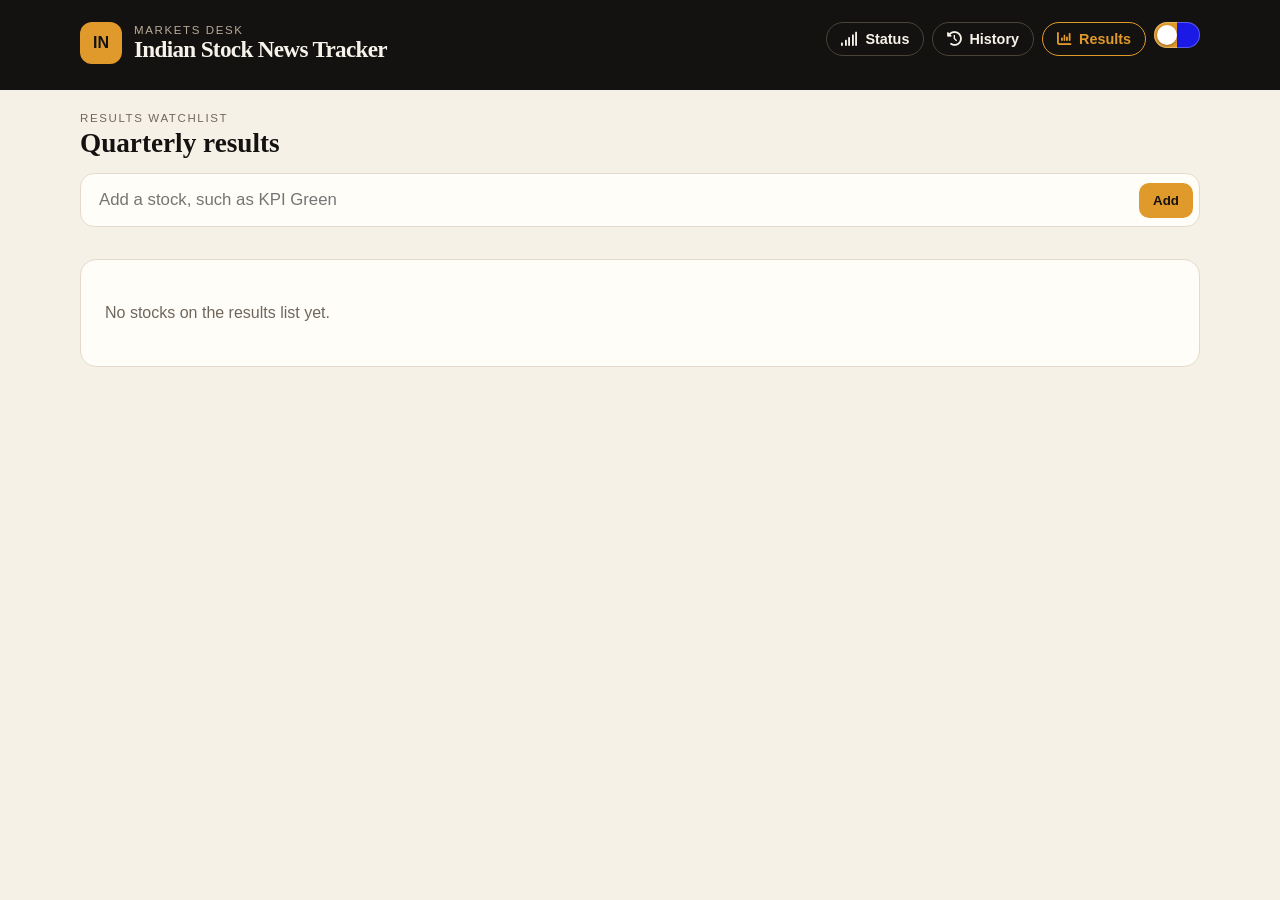
==== templates/results.html @ fcbbd244 "Add quarterly results, trending headlines, and the blue desk palette" ====
<!DOCTYPE html>
<html lang="en">
<head>
    <meta charset="UTF-8">
    <meta name="viewport" content="width=device-width, initial-scale=1.0">
    <meta name="theme-color" content="#141210">
    <script>
        (function () {
            try {
                if (localStorage.getItem('stock-tracker-theme') === 'blue') {
                    document.documentElement.setAttribute('data-theme', 'blue');
                    var meta = document.querySelector('meta[name="theme-color"]');
                    if (meta) meta.setAttribute('content', '#111111');
                }
            } catch (e) {}
        })();
    </script>
    <title>Results · Indian Stock News Tracker</title>
    <link href="https://cdnjs.cloudflare.com/ajax/libs/font-awesome/6.0.0/css/all.min.css" rel="stylesheet">
    <style>
        :root {
            --ink: #141210;
            --ink-soft: #3a342c;
            --paper: #f6f1e7;
            --card: #fffdf8;
            --line: #e3dacb;
            --muted: #6f675c;
            --amber: #e09a2b;
            --amber-deep: #8a5a10;
            --cream: #f7f3ea;
            --danger: #8f3d2b;
            --on-accent: #141210;
            --accent-hover: #f0ad45;
            --ghost-border: #4a433a;
            --mast-muted: #b7aa98;
            --chip-bg: #141210;
            --chip-fg: #f7f3ea;
            --chip-bd: #141210;
            --pick-bg: #141210;
            --pick-fg: #f7f3ea;
        }

        html[data-theme="blue"] {
            --ink: #111111;
            --ink-soft: #2c2c2c;
            --paper: #F7F8FC;
            --card: #ffffff;
            --line: #E4E6EB;
            --muted: #6B6E76;
            --amber: #1B19E6;
            --amber-deep: #1210C4;
            --cream: #ffffff;
            --on-accent: #ffffff;
            --accent-hover: #1513C9;
            --ghost-border: #3A3A3A;
            --mast-muted: #B7B9C2;
            --chip-bg: #1B19E6;
            --chip-fg: #ffffff;
            --chip-bd: #1B19E6;
            --pick-bg: #1B19E6;
            --pick-fg: #ffffff;
        }
        * { box-sizing: border-box; }
        body {
            margin: 0;
            min-height: 100vh;
            background: var(--paper);
            color: var(--ink);
            font-family: "Segoe UI", Helvetica, Arial, sans-serif;
        }
        h1, h2, h3, p { margin: 0; }
        a { color: inherit; }
        .sheet { width: min(1120px, calc(100% - 28px)); margin: 0 auto; }
        .mast { background: var(--ink); color: var(--cream); padding: 22px 0 26px; }
        .mast-top { display: flex; justify-content: space-between; gap: 16px; align-items: flex-start; }
        .brand { display: flex; gap: 12px; align-items: center; text-decoration: none; color: inherit; }
        .brand-mark {
            width: 42px; height: 42px; border-radius: 12px;
            display: grid; place-items: center; background: var(--amber); color: var(--on-accent); font-weight: 800;
        }
        .eyebrow { letter-spacing: 0.14em; text-transform: uppercase; font-size: 0.72rem; color: var(--muted); }
        .mast .eyebrow { color: var(--mast-muted); }
        h1 { font-family: Georgia, "Palatino Linotype", Palatino, serif; font-size: 1.45rem; letter-spacing: -0.03em; }
        .mast-actions { display: flex; gap: 8px; flex: none; flex-wrap: wrap; justify-content: flex-end; align-items: flex-start; }
        .ghost-btn {
            display: inline-flex; align-items: center; gap: 8px;
            background: transparent; color: var(--cream); border: 1px solid var(--ghost-border);
            border-radius: 999px; padding: 8px 14px; font-weight: 600; font-size: 0.9rem;
            cursor: pointer; text-decoration: none;
        }
        .ghost-btn:hover, .ghost-btn.is-current { border-color: var(--amber); color: var(--amber); }
        .theme-switch {
            position: relative; align-self: flex-start; width: 46px; height: 26px; flex: none;
            padding: 0; border: 0; border-radius: 999px; cursor: pointer;
            background: linear-gradient(90deg, #e09a2b 0 50%, #1B19E6 50% 100%);
            box-shadow: inset 0 0 0 1px rgba(255, 255, 255, 0.28);
        }
        .theme-switch::after {
            content: ""; position: absolute; top: 3px; left: 3px; width: 20px; height: 20px;
            border-radius: 50%; background: #fff; box-shadow: 0 1px 3px rgba(0, 0, 0, 0.35);
            transition: transform 0.18s ease;
        }
        html[data-theme="blue"] .theme-switch::after { transform: translateX(20px); }
        main.sheet { padding: 22px 0 40px; }
        .finder {
            display: flex; align-items: center; gap: 6px; background: var(--card);
            border-radius: 14px; padding: 6px; border: 1px solid var(--line); position: relative; margin-top: 14px;
        }
        .finder input {
            flex: 1; min-width: 0; border: 0; background: transparent; color: var(--ink);
            font-size: 1.05rem; padding: 10px 12px; font-family: inherit;
        }
        .finder input:focus { outline: none; }
        .btn-go {
            background: var(--amber); color: var(--on-accent); border: 0; border-radius: 10px;
            padding: 10px 14px; font-weight: 800; cursor: pointer;
        }
        .btn-go:disabled { opacity: 0.6; cursor: wait; }
        .suggest {
            position: absolute; left: 0; right: 0; top: calc(100% + 6px); background: var(--card);
            border: 1px solid var(--line); border-radius: 12px; z-index: 5; overflow: hidden;
        }
        .suggest[hidden] { display: none; }
        .suggest-row {
            width: 100%; display: flex; justify-content: space-between; gap: 12px;
            padding: 10px 14px; background: transparent; border: 0; text-align: left; cursor: pointer;
        }
        .suggest-row:hover, .suggest-row.is-active { background: var(--pick-bg); color: var(--pick-fg); }
        .suggest-symbol { font-weight: 800; letter-spacing: 0.04em; font-size: 0.78rem; }
        .chips { display: flex; flex-wrap: wrap; gap: 8px; margin: 16px 0; }
        .chip {
            border: 1px solid var(--line); background: var(--card); border-radius: 999px;
            padding: 8px 8px 8px 12px; display: inline-flex; align-items: center; gap: 8px; cursor: pointer;
        }
        .chip.is-current { background: var(--chip-bg); color: var(--chip-fg); border-color: var(--chip-bd); }
        .chip button { border: 0; background: transparent; color: inherit; cursor: pointer; }
        .panel {
            background: var(--card); border: 1px solid var(--line); border-radius: 16px; padding: 16px;
        }
        .panel h2 { font-family: Georgia, "Palatino Linotype", Palatino, serif; font-size: 1.8rem; letter-spacing: -0.03em; }
        .when-badge {
            display: inline-block; margin-top: 8px; background: var(--ink); color: var(--cream);
            border-radius: 999px; padding: 4px 10px; font-size: 0.75rem; font-weight: 800;
            letter-spacing: 0.04em; text-transform: uppercase;
        }
        .year-row { display: flex; align-items: center; gap: 10px; margin: 16px 0 10px; flex-wrap: wrap; }
        select {
            border: 1px solid var(--line); background: var(--paper); border-radius: 10px;
            padding: 8px 10px; font: inherit; color: var(--ink);
        }
        .table-wrap { overflow-x: auto; }
        table { width: 100%; border-collapse: collapse; font-size: 0.92rem; }
        th, td { text-align: right; padding: 8px 10px; border-bottom: 1px solid var(--line); white-space: nowrap; }
        th:first-child, td:first-child { text-align: left; }
        th { color: var(--muted); font-size: 0.72rem; letter-spacing: 0.04em; text-transform: uppercase; }
        .story { font-size: 1.05rem; line-height: 1.5; margin: 4px 0 12px; max-width: 62ch; }
        .chart { width: 100%; max-width: 560px; height: auto; display: block; }
        .chart-caption { color: var(--muted); font-size: 0.85rem; margin: 4px 0 12px; }
        .note { color: var(--muted); margin-top: 8px; }
        .warn { color: var(--danger); font-weight: 700; }
        .state { padding: 28px 8px; color: var(--muted); }
        @media (max-width: 680px) {
            .mast-top { align-items: flex-start; }
            .ghost-btn span { display: none; }
            h1 { font-size: 1.15rem; }
        }
    </style>
</head>
<body>
    <header class="mast">
        <div class="sheet">
            <div class="mast-top">
                <a class="brand" href="/">
                    <div class="brand-mark" aria-hidden="true">IN</div>
                    <div>
                        <p class="eyebrow">Markets desk</p>
                        <h1>Indian Stock News Tracker</h1>
                    </div>
                </a>
                <div class="mast-actions">
                    <a class="ghost-btn" href="/" title="System status"><i class="fas fa-signal"></i><span>Status</span></a>
                    <a class="ghost-btn" href="/" title="Search history"><i class="fas fa-history"></i><span>History</span></a>
                    <a class="ghost-btn is-current" href="/results" title="Quarterly results"><i class="fas fa-chart-column"></i><span>Results</span></a>
                    <button type="button" class="theme-switch" id="themeToggle" aria-label="Switch theme" aria-pressed="false"></button>
                </div>
            </div>
        </div>
    </header>
    <main class="sheet">
        <p class="eyebrow">Results watchlist</p>
        <h2 style="font-family: Georgia, Palatino, serif; font-size: 1.7rem; margin-top: 4px;">Quarterly results</h2>
        <form id="addForm" class="finder" autocomplete="off">
            <label class="visually-hidden" for="symbolInput" style="position:absolute;left:-999px;">Add a stock</label>
            <input id="symbolInput" placeholder="Add a stock, such as KPI Green" role="combobox" aria-autocomplete="list" aria-expanded="false" aria-controls="suggestList">
            <div id="suggestList" class="suggest" role="listbox" hidden></div>
            <button class="btn-go" id="addBtn" type="submit">Add</button>
        </form>
        <div id="chips" class="chips"></div>
        <section id="detail" class="panel">
            <p class="state">No stocks on the results list yet.</p>
        </section>
    </main>
    <script>
        let items = [];
        let selected = '';
        let picked = null;

        function esc(value) {
            return String(value ?? '').replace(/[&<>"']/g, (ch) => ({
                '&': '&amp;', '<': '&lt;', '>': '&gt;', '"': '&quot;', "'": '&#39;'
            }[ch]));
        }

        function formatFigure(value) {
            if (value === null || value === undefined || value === '') return '—';
            const number = Number(value);
            if (!Number.isFinite(number)) return '—';
            if (Math.abs(number) >= 1e7) {
                return (number / 1e7).toLocaleString('en-IN', { maximumFractionDigits: 1 }) + ' cr';
            }
            return number.toLocaleString('en-IN', { maximumFractionDigits: 2 });
        }

        function formatPct(value) {
            if (value === null || value === undefined || value === '') return '—';
            const number = Number(value);
            if (!Number.isFinite(number)) return '—';
            return (number > 0 ? '+' : '') + number.toLocaleString('en-IN', { maximumFractionDigits: 2 }) + '%';
        }

        function whenClass(label) {
            return label === 'date passed' || label === 'date unknown' ? ' style="background:transparent;color:var(--muted);border:1px solid var(--line)"' : '';
        }

        async function loadBoard() {
            const response = await fetch('/api/results/board');
            const data = await response.json();
            items = data.items || [];
            if (!items.some((item) => item.symbol === selected)) selected = items[0] ? items[0].symbol : '';
            render();
        }

        function render() {
            const chips = document.getElementById('chips');
            chips.innerHTML = items.map((item) => `
                <div class="chip${item.symbol === selected ? ' is-current' : ''}" data-symbol="${esc(item.symbol)}">
                    <span>${esc(item.symbol)}</span>
                    <button type="button" data-remove="${esc(item.symbol)}" aria-label="Remove ${esc(item.symbol)}">&times;</button>
                </div>
            `).join('');
            const detail = document.getElementById('detail');
            const item = items.find((row) => row.symbol === selected);
            if (!item) {
                detail.innerHTML = '<p class="state">No stocks on the results list yet.</p>';
                return;
            }
            const years = item.years || [];
            const year = years[0] || '';
            const hasFigures = (Array.isArray(item.quarters) && item.quarters.length > 0) || (Array.isArray(item.annual) && item.annual.length > 0);
            const dateLabel = item.next_date ? daysLabel(item.next_date) : 'date unknown';
            detail.innerHTML = `
                <p class="eyebrow">${esc(item.symbol)}</p>
                <h2>${esc(item.name || item.symbol)}</h2>
                <p style="margin-top:10px;">Next result ${item.next_date ? esc(item.next_date) : 'date unknown'}${item.next_period ? ' · ' + esc(item.next_period) : ''}</p>
                <span class="when-badge"${whenClass(dateLabel)}>${esc(dateLabel)}</span>
                ${item.stale && hasFigures ? '<p class="note warn">Showing the last saved figures. The latest fetch did not replace them.</p>' : ''}
                ${hasFigures ? `
                <div class="year-row">
                    <label for="yearSelect">Year</label>
                    <select id="yearSelect">
                        ${years.map((label) => `<option value="${esc(label)}">${esc(label)}</option>`).join('')}
                    </select>
                    <label for="periodSelect">Period</label>
                    <select id="periodSelect">
                        <option value="year" selected>Full year</option>
                        <option value="Q1">Q1</option>
                        <option value="Q2">Q2</option>
                        <option value="Q3">Q3</option>
                        <option value="Q4">Q4</option>
                    </select>
                    ${item.source_url ? `<a href="${esc(item.source_url)}" target="_blank" rel="noopener noreferrer">Open source</a>` : ''}
                </div>
                <div id="yearCompare"></div>
                <div id="quarterTable"></div>
                ` : `<p class="note warn">Could not load figures.</p>${item.error ? `<p class="note">${esc(item.error)}</p>` : ''}`}
            `;
            const select = document.getElementById('yearSelect');
            const periodSelect = document.getElementById('periodSelect');
            if (!select) return;
            const draw = () => {
                const chosen = select.value || year;
                const period = periodSelect ? periodSelect.value : 'year';
                drawComparison(item, chosen, period);
                drawTable(item, chosen, period);
            };
            select.addEventListener('change', draw);
            if (periodSelect) periodSelect.addEventListener('change', draw);
            draw();
        }

        function yearTag(period) {
            const parts = String(period || '').trim().split(/\s+/);
            const tag = parts[parts.length - 1] || '';
            return /^FY\d+$/.test(tag) ? tag : '';
        }

        function quarterTag(period) {
            const parts = String(period || '').trim().split(/\s+/);
            return parts.length > 1 ? parts[0] : '';
        }

        function priorTag(year) {
            const number = Number(String(year || '').slice(2));
            if (!Number.isFinite(number)) return '';
            return 'FY' + (number - 1);
        }

        function paired(quarters, year, prior, field) {
            const rows = (quarters || []).filter((row) => yearTag(row.period) === year);
            let now = 0;
            let then = 0;
            let pairs = 0;
            let valued = 0;
            rows.forEach((row) => {
                const current = Number(row[field]);
                if (!Number.isFinite(current)) return;
                valued += 1;
                const match = (quarters || []).find((item) => (
                    yearTag(item.period) === prior && quarterTag(item.period) === quarterTag(row.period)
                ));
                if (!match) return;
                const earlier = Number(match[field]);
                if (!Number.isFinite(earlier)) return;
                now += current;
                then += earlier;
                pairs += 1;
            });
            if (!pairs || then === 0) return null;
            return {
                now,
                then,
                pct: Math.round(((now - then) / Math.abs(then)) * 100),
                partial: pairs < valued
            };
        }

        function changeSentence(label, change) {
            if (!change) return '';
            if (change.pct > 0) return label + ' is up ' + change.pct + '% from the year before.';
            if (change.pct < 0) return label + ' is down ' + Math.abs(change.pct) + '% from the year before.';
            return label + ' is about the same as the year before.';
        }

        function growthSentence(revenue, profit) {
            if (!revenue || !profit) return '';
            if (revenue.pct > 0 && profit.pct > 0) return 'Both sales and profit are higher than last year.';
            if (revenue.pct < 0 && profit.pct < 0) return 'Sales and profit are lower than last year.';
            if (revenue.pct > 0 && profit.pct < 0) return 'The company sold more, but kept less of it.';
            if (revenue.pct < 0 && profit.pct > 0) return 'The company sold less, but kept more of it.';
            return '';
        }

        function annualRow(item, year) {
            return (item.annual || []).find((row) => row && row.period === year) || null;
        }

        function fromAnnual(current, earlier, field) {
            if (!current || !earlier) return null;
            const now = Number(current[field]);
            const then = Number(earlier[field]);
            if (!Number.isFinite(now) || !Number.isFinite(then) || then === 0) return null;
            return {
                now,
                then,
                pct: Math.round(((now - then) / Math.abs(then)) * 100),
                partial: false
            };
        }

        function findQuarter(quarters, year, quarter) {
            return (quarters || []).find((row) => quarterTag(row.period) === quarter && yearTag(row.period) === year) || null;
        }

        function oneChange(current, earlier, field) {
            if (!current || !earlier) return null;
            const now = Number(current[field]);
            const then = Number(earlier[field]);
            if (!Number.isFinite(now) || !Number.isFinite(then) || then === 0) return null;
            return {
                now,
                then,
                pct: Math.round(((now - then) / Math.abs(then)) * 100)
            };
        }

        function prettyDate(iso) {
            const parts = String(iso || '').split('-');
            const months = ['Jan', 'Feb', 'Mar', 'Apr', 'May', 'Jun', 'Jul', 'Aug', 'Sep', 'Oct', 'Nov', 'Dec'];
            const day = Number(parts[2]);
            const month = months[Number(parts[1]) - 1];
            if (!day || !month || !parts[0]) return iso || '';
            return day + ' ' + month + ' ' + parts[0];
        }

        function dateIsAhead(iso) {
            const day = new Date(String(iso || '') + 'T00:00:00');
            if (Number.isNaN(day.getTime())) return false;
            const today = new Date();
            today.setHours(0, 0, 0, 0);
            return day > today;
        }

        function missingQuarterText(item, year, quarter) {
            const label = quarter + ' ' + year;
            if (item.next_period === label && dateIsAhead(item.next_date)) {
                const when = prettyDate(item.next_date);
                return when
                    ? 'This quarter has not come out yet. It is due on ' + when + '.'
                    : 'This quarter has not come out yet.';
            }
            const yearQuarters = (item.quarters || []).filter((row) => yearTag(row.period) === year);
            if (!yearQuarters.length && annualRow(item, year)) {
                return "This quarter isn't in the file. Yahoo only gave the full year.";
            }
            return "This quarter's figures are not available.";
        }

        function quarterStory(item, year, quarter) {
            const prior = priorTag(year);
            const current = findQuarter(item.quarters, year, quarter);
            const earlier = findQuarter(item.quarters, prior, quarter);
            const currentLabel = quarter + ' ' + year;
            const priorLabel = quarter + ' ' + prior;
            if (!current) {
                return {
                    text: missingQuarterText(item, year, quarter),
                    revenue: null,
                    profit: null,
                    prior: priorLabel,
                    currentLabel
                };
            }
            const revenue = oneChange(current, earlier, 'revenue');
            const profit = oneChange(current, earlier, 'net_profit');
            if (!revenue && !profit) {
                return {
                    text: "The same quarter last year isn't in the file.",
                    revenue: null,
                    profit: null,
                    prior: priorLabel,
                    currentLabel
                };
            }
            const lines = [];
            if (revenue) {
                if (revenue.pct > 0) lines.push("This quarter's sales are up " + revenue.pct + "% from the same quarter last year.");
                else if (revenue.pct < 0) lines.push("This quarter's sales are down " + Math.abs(revenue.pct) + "% from the same quarter last year.");
                else lines.push("This quarter's sales are about the same as the same quarter last year.");
            }
            if (profit) {
                if (profit.pct > 0) lines.push('Profit is up ' + profit.pct + '%.');
                else if (profit.pct < 0) lines.push('Profit is down ' + Math.abs(profit.pct) + '%.');
                else lines.push('Profit is about the same.');
            }
            return { text: lines.join(' '), revenue, profit, prior: priorLabel, currentLabel };
        }

        function comparisonStory(item, year) {
            const quarters = item.quarters || [];
            const prior = priorTag(year);
            const thisAnnual = annualRow(item, year);
            const priorAnnual = annualRow(item, prior);
            const earlierOnFile = quarters.some((row) => yearTag(row.period) === prior) || Boolean(priorAnnual);
            if (!prior || !earlierOnFile) {
                return { text: 'No earlier year to compare.', revenue: null, profit: null, prior: prior };
            }
            const useAnnual = Boolean(thisAnnual && priorAnnual);
            const revenue = useAnnual ? fromAnnual(thisAnnual, priorAnnual, 'revenue') : paired(quarters, year, prior, 'revenue');
            const profit = useAnnual ? fromAnnual(thisAnnual, priorAnnual, 'net_profit') : paired(quarters, year, prior, 'net_profit');
            const eps = useAnnual ? fromAnnual(thisAnnual, priorAnnual, 'eps') : paired(quarters, year, prior, 'eps');
            const partial = Boolean((revenue && revenue.partial) || (profit && profit.partial));
            const lines = [];
            const revenueLine = changeSentence('Revenue', revenue);
            const profitLine = changeSentence('Profit', profit);
            const soften = (sentence) => sentence.charAt(0).toLowerCase() + sentence.slice(1);
            if (revenueLine) lines.push(partial ? 'For the quarters that line up with last year, ' + soften(revenueLine) : revenueLine);
            if (profitLine) lines.push(!lines.length && partial ? 'For the quarters that line up with last year, ' + soften(profitLine) : profitLine);
            const ending = growthSentence(revenue, profit);
            if (ending) lines.push(ending);
            if (!lines.length && eps) {
                if (eps.pct > 0) lines.push('Each share earned ' + eps.pct + '% more than the year before.');
                else if (eps.pct < 0) lines.push('Each share earned ' + Math.abs(eps.pct) + '% less than the year before.');
                else lines.push('Each share earned about the same as the year before.');
            }
            if (!lines.length) lines.push('No earlier year to compare.');
            return { text: lines.join(' '), revenue, profit, prior };
        }

        function barPair(title, change, priorLabel, yearLabel, originX) {
            const max = Math.max(change.then, change.now);
            const height = (value) => (max > 0 && value > 0 ? Math.round((value / max) * 112) : 0);
            const earlierHeight = height(change.then);
            const currentHeight = height(change.now);
            const up = '#128a3e';
            const down = '#d32020';
            const selectedUp = change.now >= change.then;
            const earlierColor = change.now === change.then ? up : (selectedUp ? down : up);
            const currentColor = selectedUp ? up : down;
            const base = 148;
            const earlierX = originX + 28;
            const currentX = originX + 92;
            return `
                <text x="${originX + 78}" y="18" text-anchor="middle" fill="var(--ink)" font-size="14" font-family="Segoe UI, Helvetica, Arial, sans-serif">${esc(title)}</text>
                <rect x="${earlierX}" y="${base - earlierHeight}" width="42" height="${earlierHeight}" rx="6" fill="${earlierColor}"></rect>
                <rect x="${currentX}" y="${base - currentHeight}" width="42" height="${currentHeight}" rx="6" fill="${currentColor}"></rect>
                <text x="${earlierX + 21}" y="168" text-anchor="middle" fill="var(--muted)" font-size="12" font-family="Segoe UI, Helvetica, Arial, sans-serif">${esc(priorLabel)}</text>
                <text x="${currentX + 21}" y="168" text-anchor="middle" fill="var(--ink)" font-size="12" font-family="Segoe UI, Helvetica, Arial, sans-serif">${esc(yearLabel)}</text>
            `;
        }

        function drawComparison(item, year, period) {
            const host = document.getElementById('yearCompare');
            if (!host) return;
            const quarter = period && period !== 'year' ? period : '';
            const story = quarter ? quarterStory(item, year, quarter) : comparisonStory(item, year);
            const groups = [];
            if (story.revenue && story.revenue.then > 0 && story.revenue.now > 0) groups.push({ title: 'Sales', change: story.revenue });
            if (story.profit && story.profit.then > 0 && story.profit.now > 0) groups.push({ title: 'Profit', change: story.profit });
            const currentLabel = story.currentLabel || year;
            const caption = quarter ? 'Taller bar means more than the same quarter last year.' : 'Taller bar means more than the year before.';
            const chart = groups.length
                ? `<svg class="chart" viewBox="0 0 ${groups.length * 180} 184" role="img" aria-label="${esc(story.text)}">${groups.map((group, index) => barPair(group.title, group.change, story.prior, currentLabel, index * 180)).join('')}</svg><p class="chart-caption">${caption}</p>`
                : '';
            host.innerHTML = `<p class="story">${esc(story.text)}</p>${chart}`;
        }

        function daysLabel(iso) {
            const day = new Date(iso + 'T00:00:00');
            if (Number.isNaN(day.getTime())) return 'date unknown';
            const today = new Date();
            today.setHours(0, 0, 0, 0);
            const delta = Math.round((day - today) / 86400000);
            if (delta < 0) return 'date passed';
            if (delta === 0) return 'today';
            if (delta === 1) return 'in 1 day';
            return 'in ' + delta + ' days';
        }

        function drawTable(item, year, period) {
            const host = document.getElementById('quarterTable');
            const quarter = period && period !== 'year' ? period : '';
            let rows = (item.quarters || []).filter((row) => !year || String(row.period || '').endsWith(year));
            if (quarter) rows = rows.filter((row) => quarterTag(row.period) === quarter);
            const annual = !quarter && !rows.length ? annualRow(item, year) : null;
            if (!rows.length && !annual) {
                host.innerHTML = quarter ? '' : '<p class="note">No quarterly figures for this year.</p>';
                return;
            }
            const tableRows = rows.length ? rows : [annual];
            host.innerHTML = `
                <div class="table-wrap">
                    <table>
                        <thead>
                            <tr>
                                <th>Quarter</th><th>Revenue</th><th>YoY</th><th>QoQ</th>
                                <th>Net profit</th><th>YoY</th><th>QoQ</th>
                                <th>EPS</th><th>YoY</th><th>QoQ</th>
                            </tr>
                        </thead>
                        <tbody>
                            ${tableRows.map((quarter) => `
                                <tr>
                                    <td>${esc(quarter.period || quarter.period_end || '')}</td>
                                    <td>${esc(formatFigure(quarter.revenue))}</td>
                                    <td>${esc(formatPct(quarter.revenue_yoy_pct))}</td>
                                    <td>${esc(formatPct(quarter.revenue_qoq_pct))}</td>
                                    <td>${esc(formatFigure(quarter.net_profit))}</td>
                                    <td>${esc(formatPct(quarter.net_profit_yoy_pct))}</td>
                                    <td>${esc(formatPct(quarter.net_profit_qoq_pct))}</td>
                                    <td>${esc(formatFigure(quarter.eps))}</td>
                                    <td>${esc(formatPct(quarter.eps_yoy_pct))}</td>
                                    <td>${esc(formatPct(quarter.eps_qoq_pct))}</td>
                                </tr>
                            `).join('')}
                        </tbody>
                    </table>
                </div>
            `;
        }

        document.getElementById('chips').addEventListener('click', async (event) => {
            const remove = event.target.closest('[data-remove]');
            if (remove) {
                event.stopPropagation();
                await fetch('/api/results/board/' + encodeURIComponent(remove.dataset.remove), { method: 'DELETE' });
                await loadBoard();
                return;
            }
            const chip = event.target.closest('[data-symbol]');
            if (!chip) return;
            selected = chip.dataset.symbol;
            render();
        });

        const input = document.getElementById('symbolInput');
        const suggest = document.getElementById('suggestList');
        let timer = null;
        input.addEventListener('input', () => {
            picked = null;
            clearTimeout(timer);
            const query = input.value.trim();
            if (query.length < 2) { suggest.hidden = true; return; }
            timer = setTimeout(async () => {
                const response = await fetch('/api/suggest?q=' + encodeURIComponent(query));
                const rows = await response.json();
                if (!rows.length) { suggest.hidden = true; suggest.innerHTML = ''; return; }
                suggest.innerHTML = rows.map((row) => `
                    <button type="button" class="suggest-row" data-symbol="${esc(row.symbol)}" data-name="${esc(row.name)}">
                        <span>${esc(row.name)}</span><span class="suggest-symbol">${esc(row.symbol)}</span>
                    </button>
                `).join('');
                suggest.hidden = false;
                input.setAttribute('aria-expanded', 'true');
            }, 120);
        });
        suggest.addEventListener('click', (event) => {
            const row = event.target.closest('.suggest-row');
            if (!row) return;
            picked = { symbol: row.dataset.symbol, name: row.dataset.name };
            input.value = row.dataset.name;
            suggest.hidden = true;
            input.setAttribute('aria-expanded', 'false');
        });

        document.getElementById('addForm').addEventListener('submit', async (event) => {
            event.preventDefault();
            const button = document.getElementById('addBtn');
            const symbol = picked ? picked.symbol : input.value.trim().toUpperCase();
            const name = picked ? picked.name : '';
            if (!symbol) return;
            button.disabled = true;
            button.textContent = 'Fetching…';
            try {
                const response = await fetch('/api/results/board', {
                    method: 'POST',
                    headers: { 'Content-Type': 'application/json' },
                    body: JSON.stringify({ symbol, name })
                });
                const data = await response.json();
                if (!response.ok) throw new Error(data.error || 'Could not add that symbol');
                selected = data.symbol;
                input.value = '';
                picked = null;
                await loadBoard();
            } catch (error) {
                document.getElementById('detail').innerHTML = `<p class="state warn">${esc(error.message)}</p>`;
            } finally {
                button.disabled = false;
                button.textContent = 'Add';
            }
        });

        loadBoard();

        (function () {
            var key = 'stock-tracker-theme';
            function current() {
                try { return localStorage.getItem(key) === 'blue' ? 'blue' : 'paper'; }
                catch (e) { return 'paper'; }
            }
            var toggle = document.getElementById('themeToggle');
            function paint(theme) {
                if (theme === 'blue') document.documentElement.setAttribute('data-theme', 'blue');
                else document.documentElement.removeAttribute('data-theme');
                var meta = document.querySelector('meta[name="theme-color"]');
                if (meta) meta.setAttribute('content', theme === 'blue' ? '#111111' : '#141210');
                if (toggle) toggle.setAttribute('aria-pressed', theme === 'blue' ? 'true' : 'false');
            }
            if (toggle) {
                toggle.addEventListener('click', function () {
                    var theme = current() === 'blue' ? 'paper' : 'blue';
                    try { localStorage.setItem(key, theme); } catch (e) {}
                    paint(theme);
                });
            }
            paint(current());
        })();
    </script>
</body>
</html>
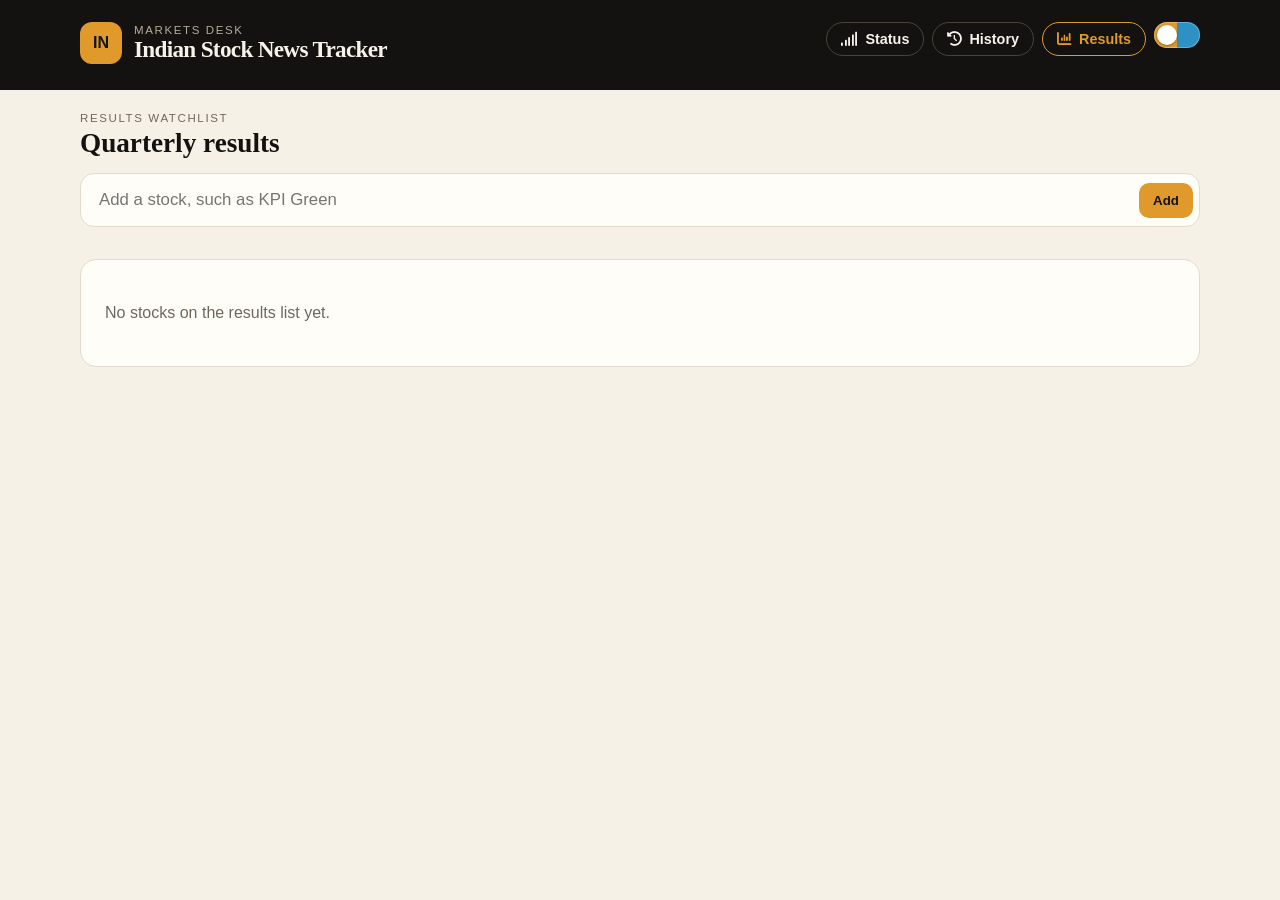
==== commit 5427bdd2: "Fix quarterly comparison data display" ====
--- a/templates/results.html
+++ b/templates/results.html
@@ -10,7 +10,7 @@
                 if (localStorage.getItem('stock-tracker-theme') === 'blue') {
                     document.documentElement.setAttribute('data-theme', 'blue');
                     var meta = document.querySelector('meta[name="theme-color"]');
-                    if (meta) meta.setAttribute('content', '#111111');
+                    if (meta) meta.setAttribute('content', '#12344a');
                 }
             } catch (e) {}
         })();
@@ -41,23 +41,23 @@
         }
 
         html[data-theme="blue"] {
-            --ink: #111111;
-            --ink-soft: #2c2c2c;
-            --paper: #F7F8FC;
+            --ink: #12344a;
+            --ink-soft: #2c5268;
+            --paper: #f0f8fc;
             --card: #ffffff;
-            --line: #E4E6EB;
-            --muted: #6B6E76;
-            --amber: #1B19E6;
-            --amber-deep: #1210C4;
-            --cream: #ffffff;
+            --line: #d3e6f0;
+            --muted: #5d7787;
+            --amber: #2e91c4;
+            --amber-deep: #176b97;
+            --cream: #f7fcff;
             --on-accent: #ffffff;
-            --accent-hover: #1513C9;
-            --ghost-border: #3A3A3A;
-            --mast-muted: #B7B9C2;
-            --chip-bg: #1B19E6;
+            --accent-hover: #257daa;
+            --ghost-border: #5b8298;
+            --mast-muted: #b8d2e0;
+            --chip-bg: #176b97;
             --chip-fg: #ffffff;
-            --chip-bd: #1B19E6;
-            --pick-bg: #1B19E6;
+            --chip-bd: #176b97;
+            --pick-bg: #2e91c4;
             --pick-fg: #ffffff;
         }
         * { box-sizing: border-box; }
@@ -92,7 +92,7 @@
         .theme-switch {
             position: relative; align-self: flex-start; width: 46px; height: 26px; flex: none;
             padding: 0; border: 0; border-radius: 999px; cursor: pointer;
-            background: linear-gradient(90deg, #e09a2b 0 50%, #1B19E6 50% 100%);
+            background: linear-gradient(90deg, #e09a2b 0 50%, #2e91c4 50% 100%);
             box-shadow: inset 0 0 0 1px rgba(255, 255, 255, 0.28);
         }
         .theme-switch::after {
@@ -153,9 +153,40 @@
         th, td { text-align: right; padding: 8px 10px; border-bottom: 1px solid var(--line); white-space: nowrap; }
         th:first-child, td:first-child { text-align: left; }
         th { color: var(--muted); font-size: 0.72rem; letter-spacing: 0.04em; text-transform: uppercase; }
-        .story { font-size: 1.05rem; line-height: 1.5; margin: 4px 0 12px; max-width: 62ch; }
-        .chart { width: 100%; max-width: 560px; height: auto; display: block; }
-        .chart-caption { color: var(--muted); font-size: 0.85rem; margin: 4px 0 12px; }
+        .story { font-size: 1.05rem; line-height: 1.5; margin: 4px 0 12px; max-width: 72ch; }
+        .trend-panel { margin-top: 18px; border-top: 1px solid var(--line); padding-top: 16px; }
+        .trend-heading { display: flex; justify-content: space-between; gap: 12px; align-items: baseline; margin-bottom: 10px; }
+        .trend-heading h3 { font-family: Georgia, "Palatino Linotype", Palatino, serif; font-size: 1.2rem; }
+        .trend-heading span { color: var(--muted); font-size: 0.82rem; }
+        .trend-grid { display: grid; grid-template-columns: repeat(2, minmax(0, 1fr)); gap: 12px; }
+        .trend-card { border: 1px solid var(--line); border-radius: 12px; padding: 12px; background: var(--paper); }
+        .trend-card h4 { margin: 0 0 12px; font-size: 0.78rem; letter-spacing: 0.08em; text-transform: uppercase; color: var(--muted); }
+        .trend-row { display: grid; grid-template-columns: 52px minmax(0, 1fr) auto; gap: 10px; align-items: center; margin: 9px 0; font-size: 0.88rem; }
+        .trend-year { color: var(--muted); font-weight: 800; font-size: 0.86rem; }
+        .trend-track { height: 7px; background: color-mix(in srgb, var(--line) 65%, transparent); border-radius: 999px; overflow: hidden; }
+        .trend-fill { display: block; height: 100%; background: var(--amber); border-radius: inherit; min-width: 4px; }
+        .trend-row.is-selected .trend-fill { background: var(--ink); }
+        .trend-row.is-selected.is-up .trend-fill { background: #2f7a4a; }
+        .trend-row.is-selected.is-down .trend-fill { background: var(--danger); }
+        .trend-value { font-variant-numeric: tabular-nums; color: var(--ink); white-space: nowrap; font-size: 0.98rem; font-weight: 750; }
+        .trend-callout { margin-top: 14px; padding: 12px 14px; border-left: 3px solid var(--amber); background: var(--paper); color: var(--ink-soft); line-height: 1.5; }
+        .trend-disclaimer { color: var(--muted); font-size: 0.78rem; margin-top: 10px; }
+        .quarterly-overview { margin-top: 16px; border-top: 1px solid var(--line); padding-top: 16px; }
+        .quarterly-overview h3 { font-family: Georgia, "Palatino Linotype", Palatino, serif; font-size: 1.2rem; margin-bottom: 4px; }
+        .quarterly-overview > p { color: var(--muted); font-size: 0.84rem; margin-bottom: 12px; }
+        .quarter-fallback { display: block; margin-top: 4px; color: var(--amber); font-weight: 650; }
+        .quarter-grid { display: grid; grid-template-columns: repeat(4, minmax(0, 1fr)); gap: 10px; }
+        .quarter-card { border: 1px solid var(--line); border-radius: 12px; padding: 14px; background: var(--paper); min-width: 0; }
+        .quarter-card h4 { margin: 0 0 3px; font-size: 1.08rem; }
+        .quarter-period { color: var(--muted); font-size: 0.82rem; }
+        .quarter-metric { display: flex; justify-content: space-between; gap: 8px; margin-top: 14px; font-size: 0.88rem; }
+        .quarter-metric span { color: var(--muted); font-weight: 650; }
+        .quarter-metric strong { white-space: nowrap; font-variant-numeric: tabular-nums; color: var(--ink); font-size: 1rem; }
+        .quarter-change { display: block; margin-top: 4px; font-size: 0.82rem; font-weight: 750; line-height: 1.35; }
+        .quarter-qoq { display: block; margin-top: 2px; font-weight: 650; }
+        .quarter-change.is-up { color: #2f7a4a; }
+        .quarter-change.is-down { color: var(--danger); }
+        .quarter-change.is-flat, .quarter-change.is-missing { color: var(--muted); }
         .note { color: var(--muted); margin-top: 8px; }
         .warn { color: var(--danger); font-weight: 700; }
         .state { padding: 28px 8px; color: var(--muted); }
@@ -163,6 +194,10 @@
             .mast-top { align-items: flex-start; }
             .ghost-btn span { display: none; }
             h1 { font-size: 1.15rem; }
+            .trend-grid { grid-template-columns: 1fr; }
+            .quarter-grid { grid-template-columns: repeat(2, minmax(0, 1fr)); }
+            .trend-heading { align-items: flex-start; flex-direction: column; }
+            .trend-row { grid-template-columns: 42px minmax(0, 1fr) auto; gap: 6px; }
         }
     </style>
 </head>
@@ -229,7 +264,7 @@
         }
 
         function whenClass(label) {
-            return label === 'date passed' || label === 'date unknown' ? ' style="background:transparent;color:var(--muted);border:1px solid var(--line)"' : '';
+            return label.startsWith('Result announced') || label === 'Not announced' ? ' style="background:transparent;color:var(--muted);border:1px solid var(--line)"' : '';
         }
 
         async function loadBoard() {
@@ -257,11 +292,11 @@
             const years = item.years || [];
             const year = years[0] || '';
             const hasFigures = (Array.isArray(item.quarters) && item.quarters.length > 0) || (Array.isArray(item.annual) && item.annual.length > 0);
-            const dateLabel = item.next_date ? daysLabel(item.next_date) : 'date unknown';
+            const dateLabel = item.next_date ? daysLabel(item.next_date, item.date_status) : 'Not announced';
             detail.innerHTML = `
                 <p class="eyebrow">${esc(item.symbol)}</p>
                 <h2>${esc(item.name || item.symbol)}</h2>
-                <p style="margin-top:10px;">Next result ${item.next_date ? esc(item.next_date) : 'date unknown'}${item.next_period ? ' · ' + esc(item.next_period) : ''}</p>
+                <p style="margin-top:10px;">Next result ${item.next_date ? esc(item.next_date) : 'Not announced'}${item.next_period ? ' · ' + esc(item.next_period) : ''}</p>
                 <span class="when-badge"${whenClass(dateLabel)}>${esc(dateLabel)}</span>
                 ${item.stale && hasFigures ? '<p class="note warn">Showing the last saved figures. The latest fetch did not replace them.</p>' : ''}
                 ${hasFigures ? `
@@ -496,54 +531,131 @@
             return { text: lines.join(' '), revenue, profit, prior };
         }
 
-        function barPair(title, change, priorLabel, yearLabel, originX) {
-            const max = Math.max(change.then, change.now);
-            const height = (value) => (max > 0 && value > 0 ? Math.round((value / max) * 112) : 0);
-            const earlierHeight = height(change.then);
-            const currentHeight = height(change.now);
-            const up = '#128a3e';
-            const down = '#d32020';
-            const selectedUp = change.now >= change.then;
-            const earlierColor = change.now === change.then ? up : (selectedUp ? down : up);
-            const currentColor = selectedUp ? up : down;
-            const base = 148;
-            const earlierX = originX + 28;
-            const currentX = originX + 92;
+        function trendRows(item, period) {
+            const metricValue = (value) => value === null || value === undefined || value === '' ? null : (Number.isFinite(Number(value)) ? Number(value) : null);
+            if (period && period !== 'year') {
+                return (item.quarters || [])
+                    .filter((row) => quarterTag(row.period) === period && metricValue(row.revenue) !== null)
+                    .map((row) => ({ label: yearTag(row.period), revenue: metricValue(row.revenue), profit: metricValue(row.net_profit) }))
+                    .sort((a, b) => a.label.localeCompare(b.label));
+            }
+            return (item.annual || [])
+                .filter((row) => row && row.period && metricValue(row.revenue) !== null)
+                .map((row) => ({ label: row.period, revenue: metricValue(row.revenue), profit: metricValue(row.net_profit) }))
+                .sort((a, b) => a.label.localeCompare(b.label));
+        }
+
+        function trendMetric(title, rows, field, selectedLabel) {
+            const usable = rows.filter((row) => Number.isFinite(row[field]) && row[field] >= 0);
+            if (!usable.length) return '';
+            const max = Math.max(...usable.map((row) => row[field]), 1);
+            const selectedIndex = usable.findIndex((row) => row.label === selectedLabel);
+            const selected = selectedIndex >= 0 ? usable[selectedIndex] : usable[usable.length - 1];
+            const previous = usable[Math.max(0, selectedIndex - 1)];
+            const direction = previous && selected[field] > previous[field] ? 'is-up' : previous && selected[field] < previous[field] ? 'is-down' : '';
             return `
-                <text x="${originX + 78}" y="18" text-anchor="middle" fill="var(--ink)" font-size="14" font-family="Segoe UI, Helvetica, Arial, sans-serif">${esc(title)}</text>
-                <rect x="${earlierX}" y="${base - earlierHeight}" width="42" height="${earlierHeight}" rx="6" fill="${earlierColor}"></rect>
-                <rect x="${currentX}" y="${base - currentHeight}" width="42" height="${currentHeight}" rx="6" fill="${currentColor}"></rect>
-                <text x="${earlierX + 21}" y="168" text-anchor="middle" fill="var(--muted)" font-size="12" font-family="Segoe UI, Helvetica, Arial, sans-serif">${esc(priorLabel)}</text>
-                <text x="${currentX + 21}" y="168" text-anchor="middle" fill="var(--ink)" font-size="12" font-family="Segoe UI, Helvetica, Arial, sans-serif">${esc(yearLabel)}</text>
-            `;
+                <div class="trend-card">
+                    <h4>${esc(title)}</h4>
+                    ${usable.map((row) => `
+                        <div class="trend-row${row.label === selectedLabel ? ' is-selected ' + direction : ''}">
+                            <span class="trend-year">${esc(row.label)}</span>
+                            <span class="trend-track"><span class="trend-fill" style="width:${Math.max(4, Math.round((row[field] / max) * 100))}%"></span></span>
+                            <span class="trend-value">${esc(formatFigure(row[field]))}</span>
+                        </div>`).join('')}
+                </div>`;
+        }
+
+        function trendSentence(rows, selectedLabel) {
+            if (rows.length < 2) return 'There is not enough year-by-year data here to identify a reliable trend.';
+            const latest = rows.find((row) => row.label === selectedLabel) || rows[rows.length - 1];
+            const latestIndex = rows.indexOf(latest);
+            const previous = rows[latestIndex - 1] || rows[rows.length - 2];
+            const pct = (current, prior) => prior && Number.isFinite(current) && Number.isFinite(prior) ? Math.round(((current - prior) / Math.abs(prior)) * 100) : null;
+            const revenueChange = pct(latest.revenue, previous.revenue);
+            const profitChange = pct(latest.profit, previous.profit);
+            const direction = (value, label) => value === null ? `${label} is unavailable` : value > 0 ? `${label} grew ${value}%` : value < 0 ? `${label} fell ${Math.abs(value)}%` : `${label} was flat`;
+            const revenueDirection = rows[rows.length - 1].revenue >= rows[0].revenue ? 'Revenue has generally grown' : 'Revenue has generally declined';
+            const profitDirection = rows[rows.length - 1].profit >= rows[0].profit ? 'profit has generally grown' : 'profit has generally declined';
+            return `${latest.label}: ${direction(revenueChange, 'revenue')} and ${direction(profitChange, 'profit')} versus ${previous.label}. Across the available ${rows.length}-year history, ${revenueDirection.toLowerCase()} and ${profitDirection}.`;
+        }
+
+        function quarterChange(current, previous) {
+            if (current === null || previous === null || previous === 0 || !Number.isFinite(current) || !Number.isFinite(previous)) return null;
+            return Math.round(((current - previous) / Math.abs(previous)) * 100);
+        }
+
+        function quarterMetric(label, current, previous, qoq) {
+            const change = quarterChange(current, previous);
+            const qoqText = Number.isFinite(Number(qoq)) ? `<br><span class="quarter-qoq">QoQ ${Number(qoq) > 0 ? '+' : ''}${Number(qoq)}%</span>` : '';
+            const changeText = change === null ? 'YoY unavailable' : change > 0 ? `▲ ${change}% vs last year` : change < 0 ? `▼ ${Math.abs(change)}% vs last year` : '— flat vs last year';
+            const changeClass = change === null ? 'is-missing' : change > 0 ? 'is-up' : change < 0 ? 'is-down' : 'is-flat';
+            return `<div class="quarter-metric"><span>${esc(label)}</span><strong>${current === null ? '—' : esc(formatFigure(current))}</strong></div><span class="quarter-change ${changeClass}"><span>${changeText}</span>${qoqText}</span>`;
+        }
+
+        function quarterlyOverview(item, year) {
+            const quarterRows = item.quarters || [];
+            const availableYears = [...new Set(quarterRows.map((row) => yearTag(row.period)).filter(Boolean))]
+                .sort((a, b) => Number(b.slice(2)) - Number(a.slice(2)));
+            const displayYear = availableYears.includes(year) ? year : (availableYears[0] || year);
+            const prior = priorTag(displayYear);
+            const fallbackNote = displayYear !== year
+                ? `<span class="quarter-fallback">Quarterly data for ${esc(year)} is unavailable. Showing latest available data for ${esc(displayYear)}.</span>`
+                : '';
+            const cards = ['Q1', 'Q2', 'Q3', 'Q4'].map((quarter) => {
+                const current = findQuarter(quarterRows, displayYear, quarter);
+                const previous = findQuarter(quarterRows, prior, quarter);
+                const currentRevenue = current && current.revenue !== null && current.revenue !== undefined ? Number(current.revenue) : null;
+                const previousRevenue = previous && previous.revenue !== null && previous.revenue !== undefined ? Number(previous.revenue) : null;
+                const currentProfit = current && current.net_profit !== null && current.net_profit !== undefined ? Number(current.net_profit) : null;
+                const previousProfit = previous && previous.net_profit !== null && previous.net_profit !== undefined ? Number(previous.net_profit) : null;
+                const hasData = currentRevenue !== null || currentProfit !== null;
+                return `<article class="quarter-card">
+                    <h4>${quarter}</h4>
+                    <div class="quarter-period">${esc(displayYear)} vs ${esc(prior || 'previous year')}</div>
+                    ${hasData ? quarterMetric('Revenue', currentRevenue, previousRevenue, current && current.revenue_qoq_pct) + quarterMetric('Profit', currentProfit, previousProfit, current && current.net_profit_qoq_pct) : `<p class="note">No ${esc(displayYear)} data available</p>`}
+                </article>`;
+            }).join('');
+            return `<section class="quarterly-overview"><h3>Quarterly comparison</h3><p>Each quarter compares ${esc(displayYear)} with the same quarter in ${esc(prior || 'the previous year')}.${fallbackNote}</p><div class="quarter-grid">${cards}</div></section>`;
         }
 
         function drawComparison(item, year, period) {
             const host = document.getElementById('yearCompare');
             if (!host) return;
-            const quarter = period && period !== 'year' ? period : '';
-            const story = quarter ? quarterStory(item, year, quarter) : comparisonStory(item, year);
-            const groups = [];
-            if (story.revenue && story.revenue.then > 0 && story.revenue.now > 0) groups.push({ title: 'Sales', change: story.revenue });
-            if (story.profit && story.profit.then > 0 && story.profit.now > 0) groups.push({ title: 'Profit', change: story.profit });
-            const currentLabel = story.currentLabel || year;
-            const caption = quarter ? 'Taller bar means more than the same quarter last year.' : 'Taller bar means more than the year before.';
-            const chart = groups.length
-                ? `<svg class="chart" viewBox="0 0 ${groups.length * 180} 184" role="img" aria-label="${esc(story.text)}">${groups.map((group, index) => barPair(group.title, group.change, story.prior, currentLabel, index * 180)).join('')}</svg><p class="chart-caption">${caption}</p>`
-                : '';
-            host.innerHTML = `<p class="story">${esc(story.text)}</p>${chart}`;
-        }
-
-        function daysLabel(iso) {
+            const availableRows = trendRows(item, period);
+            const selectedLabel = period && period !== 'year' ? `${period} ${year}` : year;
+            const selected = availableRows.find((row) => row.label === selectedLabel);
+            // Never substitute another year when the user selected a specific quarter.
+            // That made FY26 appear while the controls were set to (for example) FY24/Q3.
+            const rows = period && period !== 'year' && !selected ? [] : availableRows;
+            const label = selected ? selected.label : rows.length ? rows[rows.length - 1].label : year;
+            const summary = trendSentence(rows, label);
+            const range = rows.length ? `${rows[0].label}–${rows[rows.length - 1].label}` : 'available history';
+            host.innerHTML = rows.length ? `
+                <div class="trend-panel">
+                    <div class="trend-heading"><h3>Performance trend</h3><span>${esc(range)} · ${period && period !== 'year' ? esc(period) + ' comparison' : 'annual comparison'}</span></div>
+                    <p class="story">${esc(summary)}</p>
+                    <div class="trend-grid">
+                        ${trendMetric('Revenue', rows, 'revenue', label)}
+                        ${trendMetric('Net profit', rows, 'profit', label)}
+                    </div>
+                    <p class="trend-callout">Read this as business momentum: rising bars suggest growth, while falling bars suggest pressure. It does not by itself tell you whether the stock is a good investment; valuation, debt, cash flow, price, and risk are not included here.</p>
+                    <p class="trend-disclaimer">Values are reported figures from the available company data. Missing years or quarters are not treated as zero.</p>
+                </div>${(!period || period === 'year') ? quarterlyOverview(item, year) : ''}` : `<div class="trend-panel"><div class="trend-heading"><h3>Performance trend</h3><span>${esc(year)} · ${esc(period || 'annual')} comparison</span></div><p class="note">No ${esc(period || 'quarterly')} data is available for ${esc(year)}.</p></div>`;
+        }
+
+        function daysLabel(iso, status) {
             const day = new Date(iso + 'T00:00:00');
-            if (Number.isNaN(day.getTime())) return 'date unknown';
+            if (Number.isNaN(day.getTime())) return 'Not announced';
             const today = new Date();
             today.setHours(0, 0, 0, 0);
             const delta = Math.round((day - today) / 86400000);
-            if (delta < 0) return 'date passed';
-            if (delta === 0) return 'today';
-            if (delta === 1) return 'in 1 day';
-            return 'in ' + delta + ' days';
+            if (delta <= 0) {
+                const days = Math.abs(delta);
+                if (days > 5) return 'Not announced';
+                return days === 0 ? 'Result announced today' : `Result announced ${days} day${days === 1 ? '' : 's'} ago`;
+            }
+            const label = delta === 1 ? 'in 1 day' : 'in ' + delta + ' days';
+            return status === 'estimated' ? 'Expected ' + label : label;
         }
 
         function drawTable(item, year, period) {
@@ -673,7 +785,7 @@
                 if (theme === 'blue') document.documentElement.setAttribute('data-theme', 'blue');
                 else document.documentElement.removeAttribute('data-theme');
                 var meta = document.querySelector('meta[name="theme-color"]');
-                if (meta) meta.setAttribute('content', theme === 'blue' ? '#111111' : '#141210');
+                if (meta) meta.setAttribute('content', theme === 'blue' ? '#12344a' : '#141210');
                 if (toggle) toggle.setAttribute('aria-pressed', theme === 'blue' ? 'true' : 'false');
             }
             if (toggle) {
